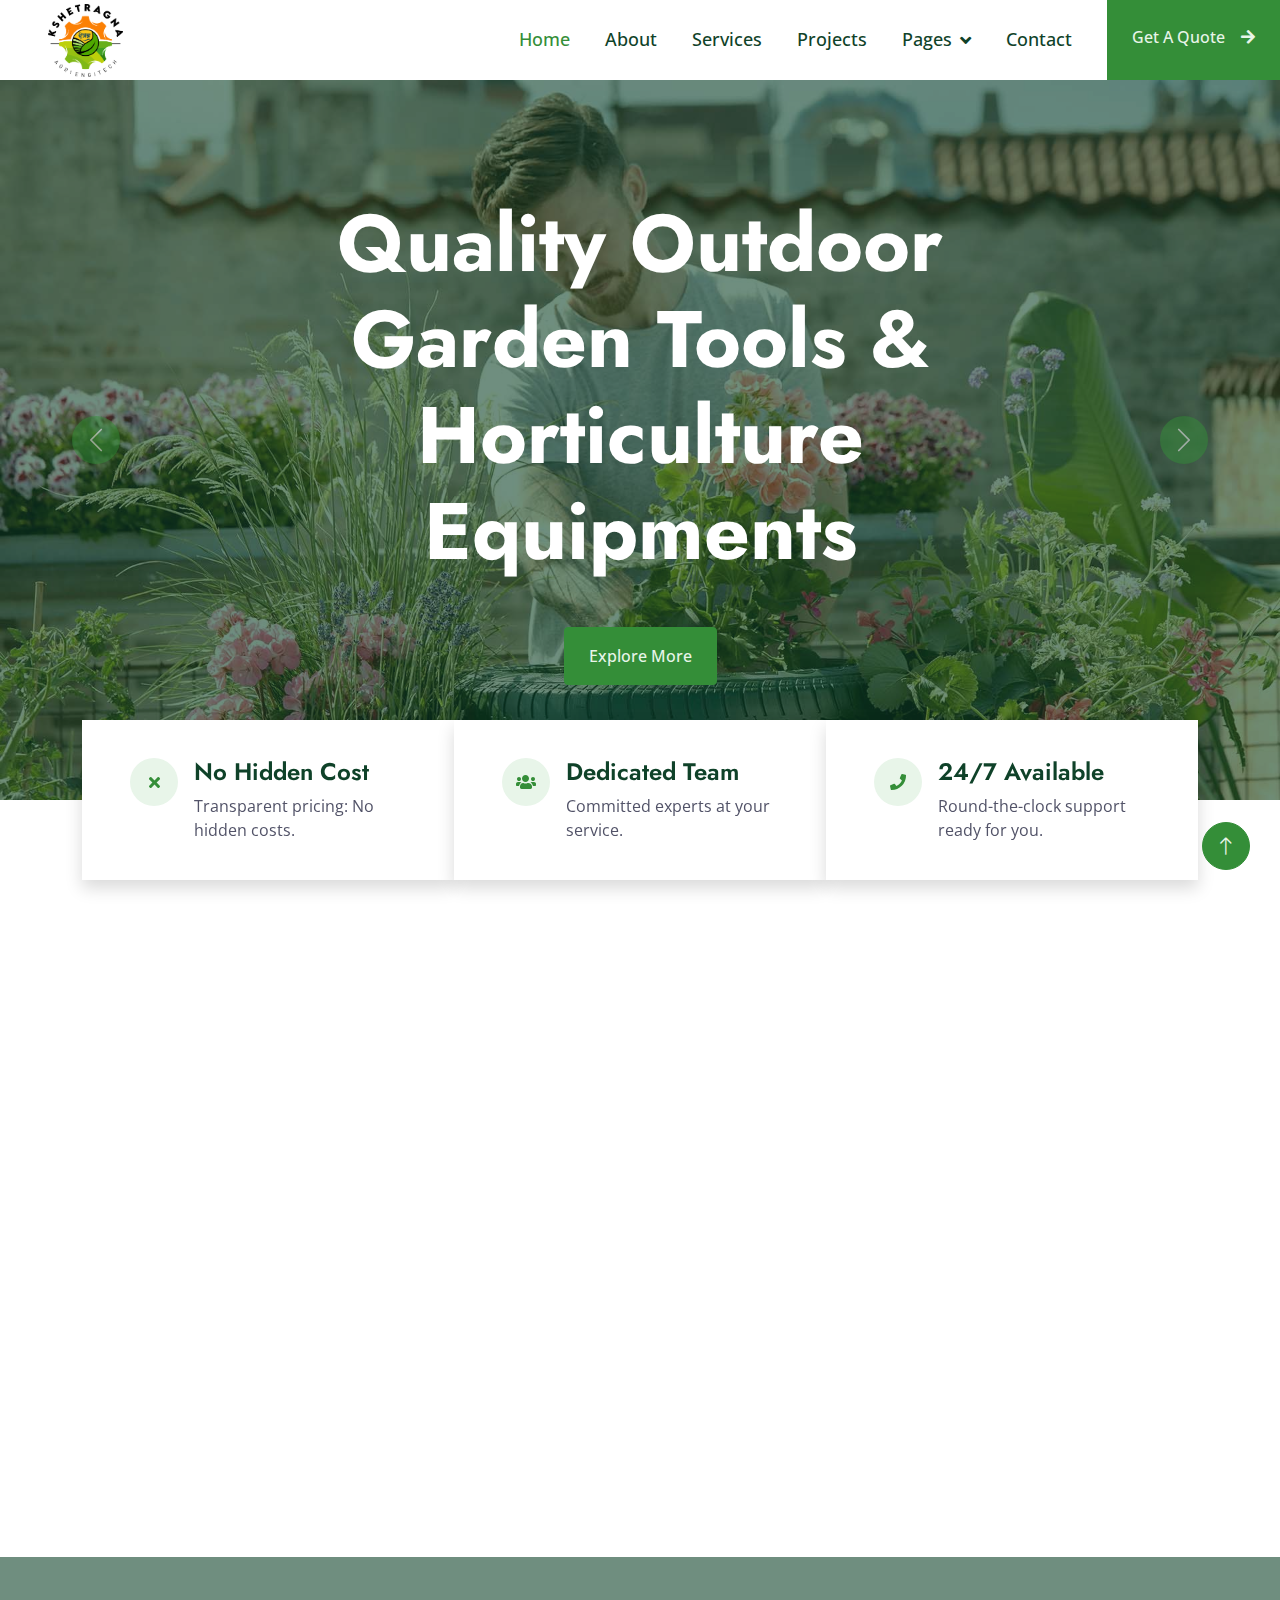
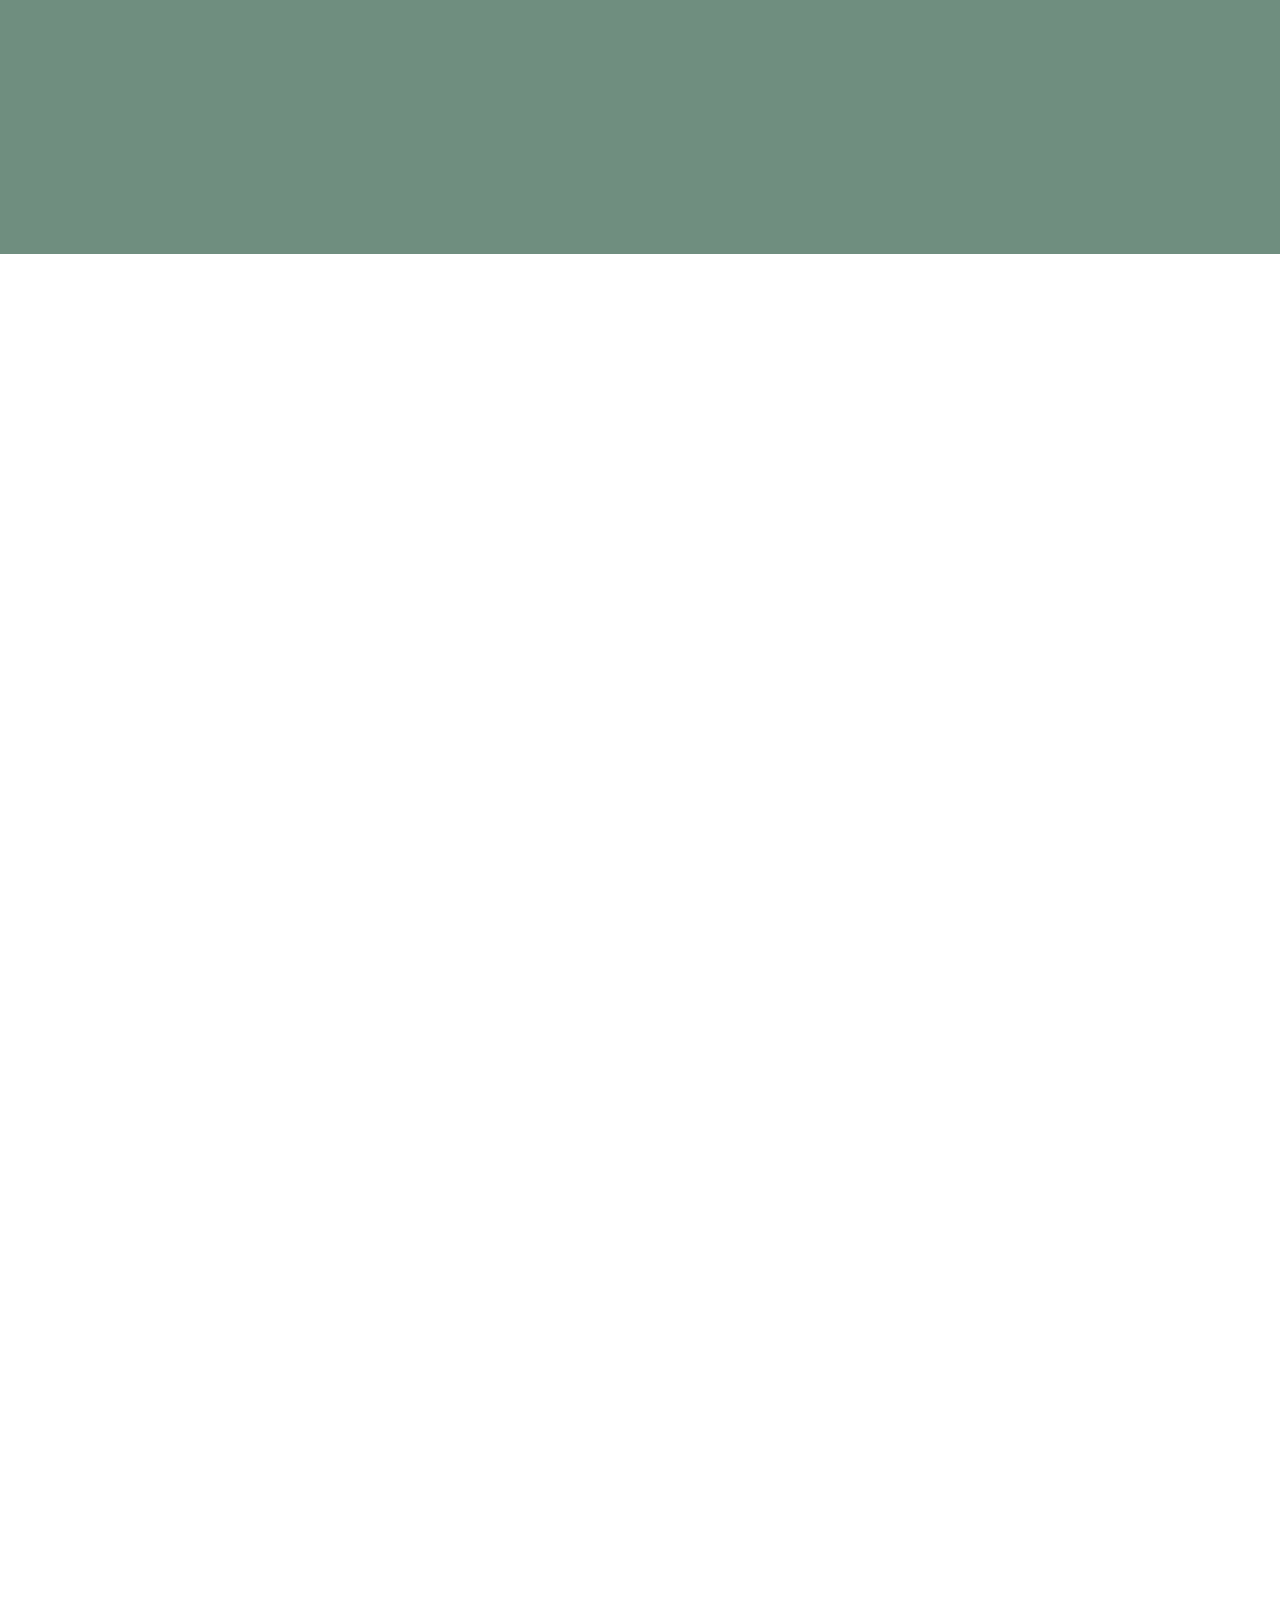
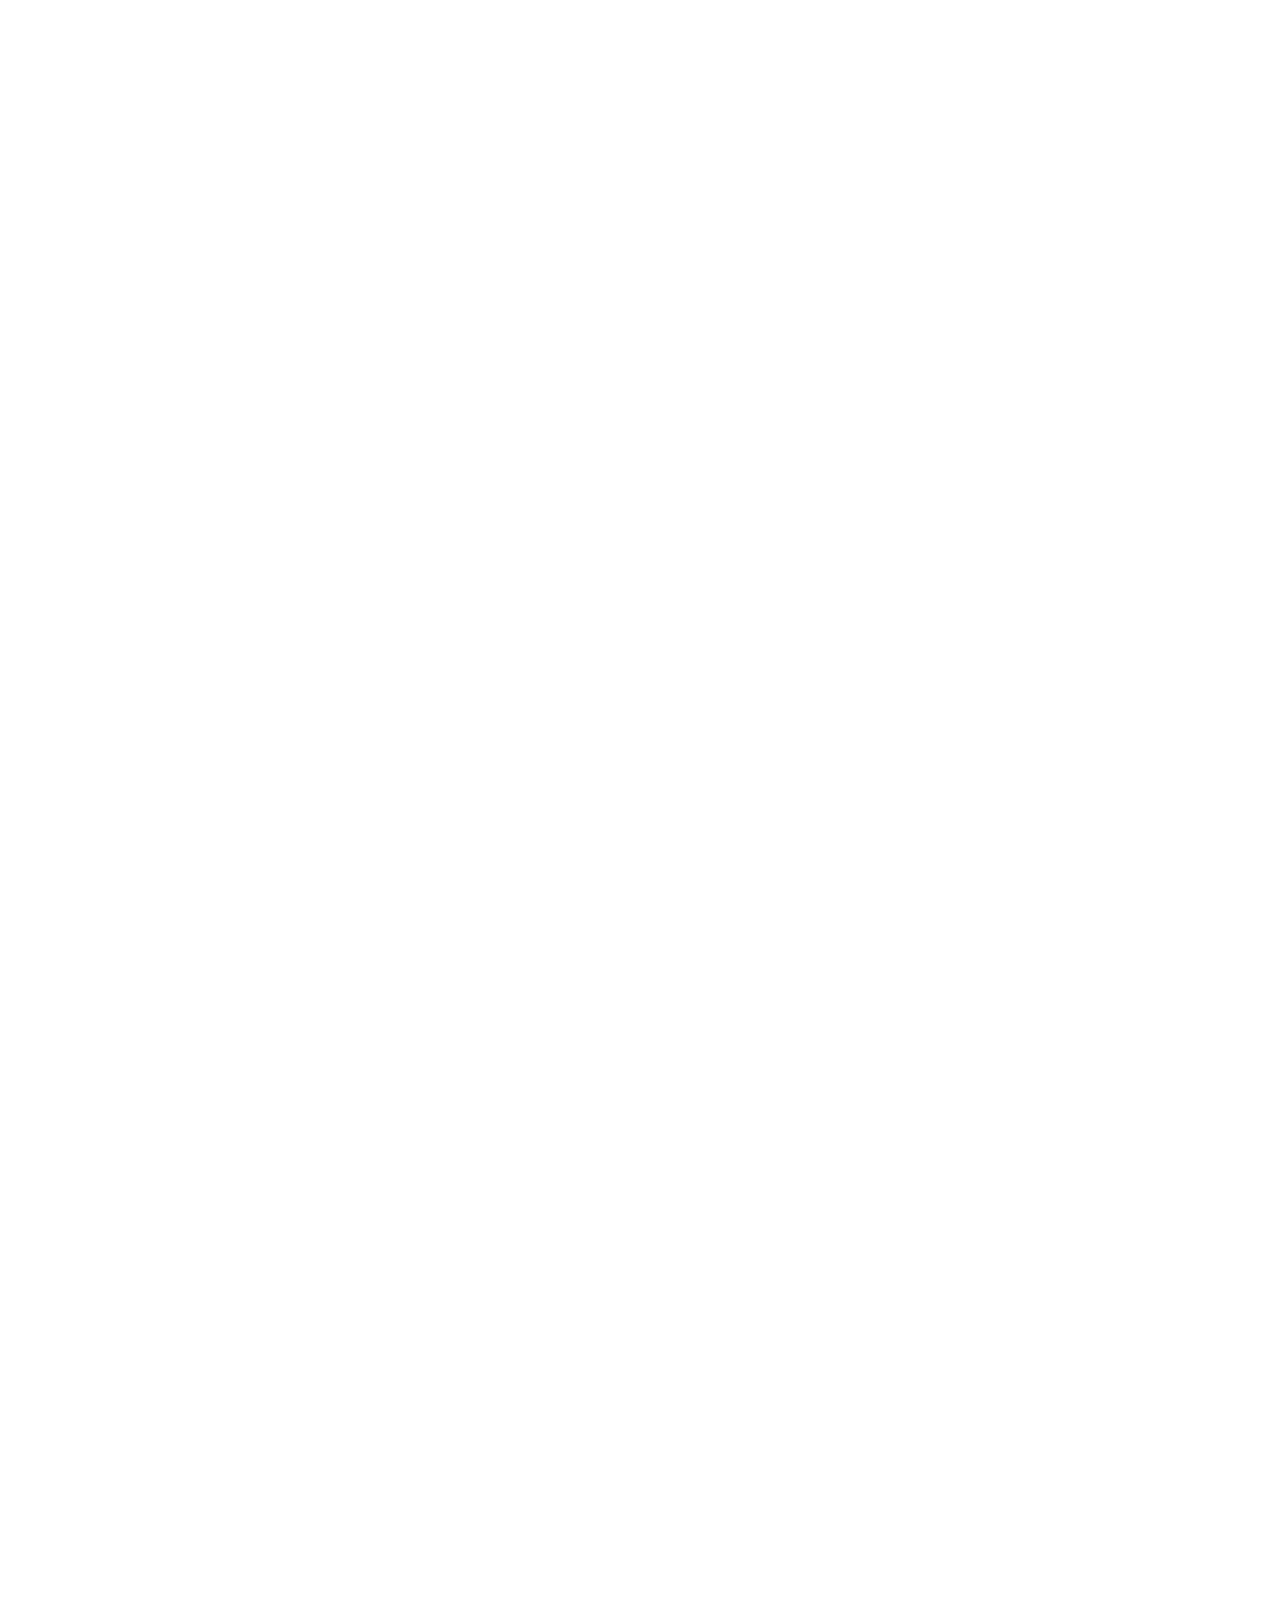
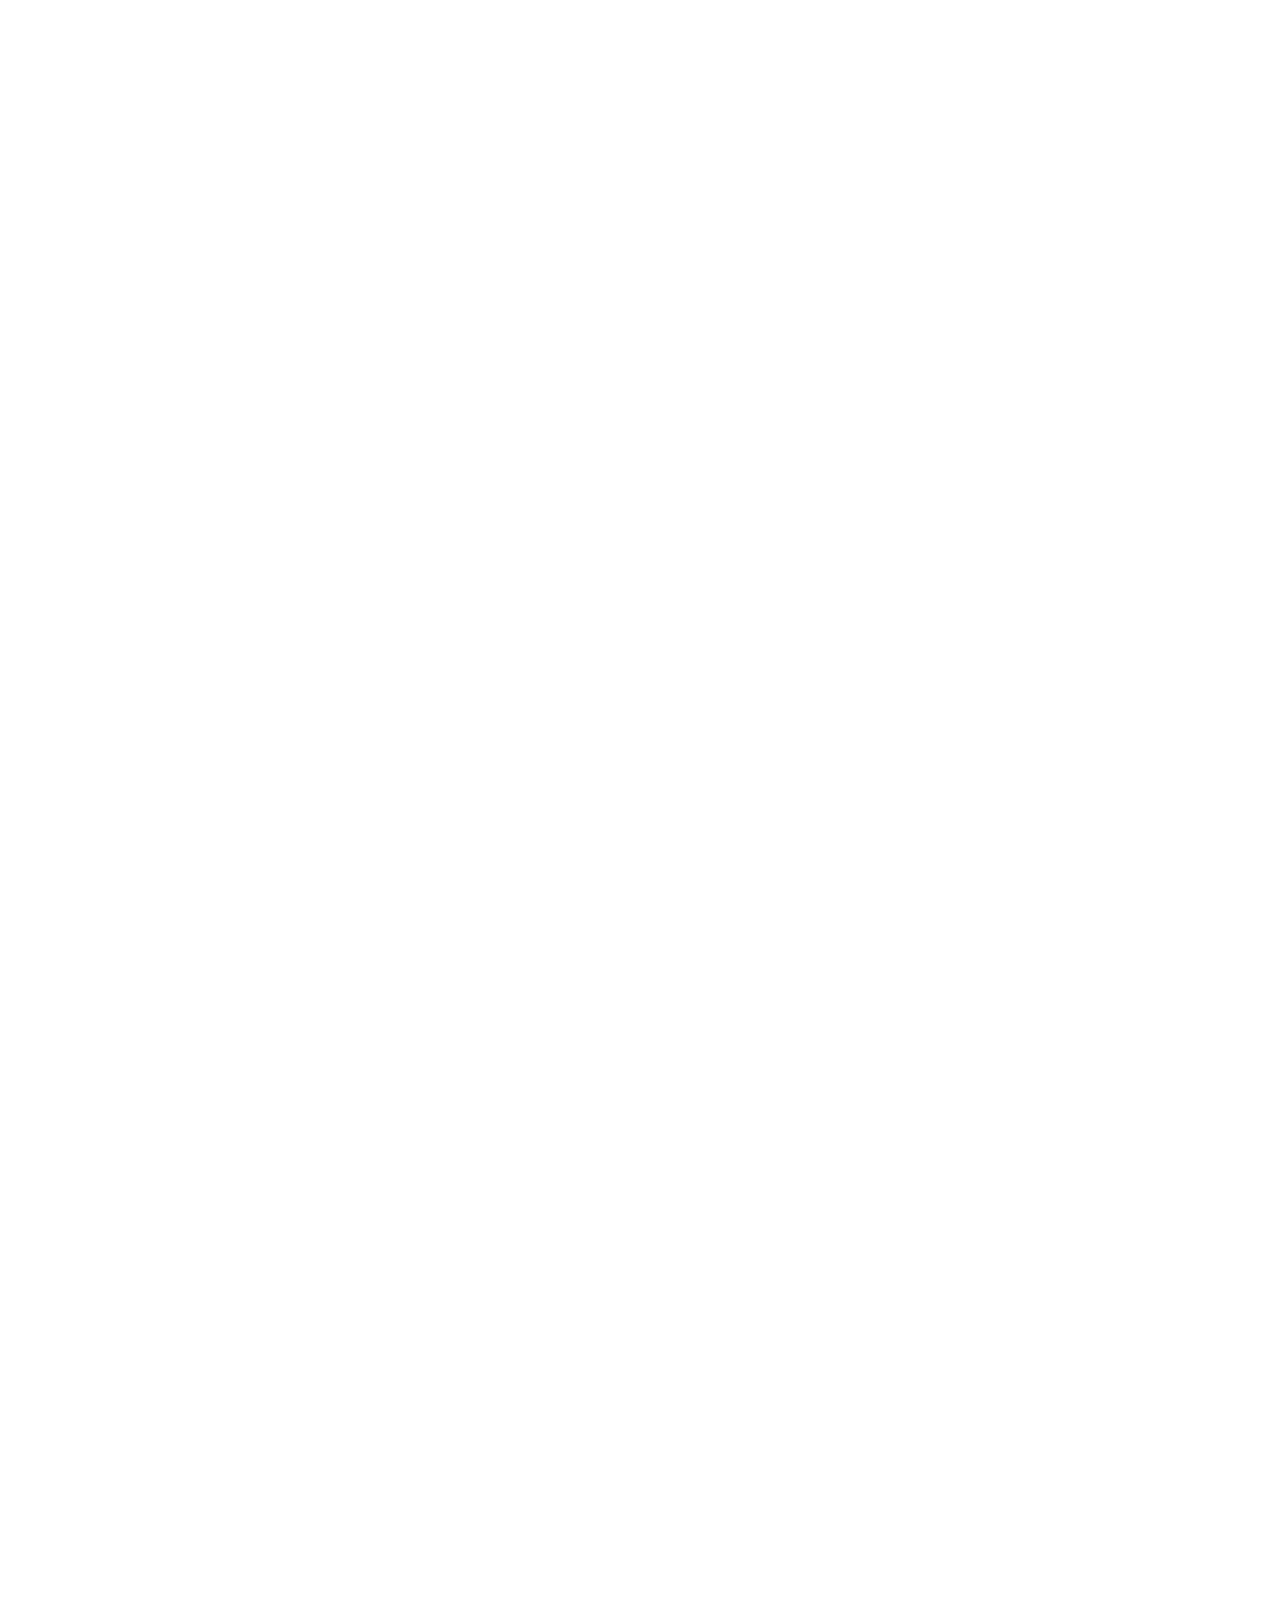
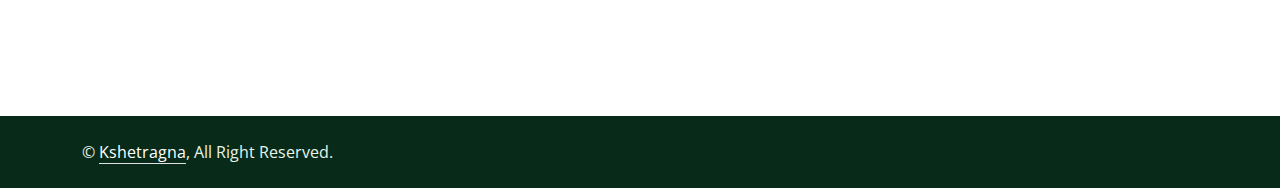
==== index.html @ 2c990009 "kshetragna" ====
<!DOCTYPE html>
<html lang="en">

<head>
    <meta charset="utf-8">
    <title>Kshetragna</title>
    <meta content="width=device-width, initial-scale=1.0" name="viewport">
    <meta content="" name="keywords">
    <meta content="" name="description">

    <!-- Favicon -->
    <link href="img/logo/main-logo.png" rel="icon">

    <!-- Google Web Fonts -->
    <link rel="preconnect" href="https://fonts.googleapis.com">
    <link rel="preconnect" href="https://fonts.gstatic.com" crossorigin>
    <link href="https://fonts.googleapis.com/css2?family=Jost:wght@500;600;700&family=Open+Sans:wght@400;500&display=swap" rel="stylesheet">  

    <!-- Latest compiled and minified CSS -->
    <!-- <link href="https://cdn.jsdelivr.net/npm/bootstrap@5.3.1/dist/css/bootstrap.min.css" rel="stylesheet"> -->


    <!-- Icon Font Stylesheet -->
    <link href="https://cdnjs.cloudflare.com/ajax/libs/font-awesome/5.10.0/css/all.min.css" rel="stylesheet">
    <link href="https://cdn.jsdelivr.net/npm/bootstrap-icons@1.4.1/font/bootstrap-icons.css" rel="stylesheet">

    <!-- Libraries Stylesheet -->
    <link href="lib/animate/animate.min.css" rel="stylesheet">
    <link href="lib/owlcarousel/assets/owl.carousel.min.css" rel="stylesheet">
    <link href="lib/lightbox/css/lightbox.min.css" rel="stylesheet">

    <!-- Customized Bootstrap Stylesheet -->
    <link href="css/bootstrap.min.css" rel="stylesheet">

    <!-- Template Stylesheet -->
    <link href="css/style.css" rel="stylesheet">
</head>

<body>
    <!-- Spinner Start -->
    <div id="spinner" class="show bg-white position-fixed translate-middle w-100 vh-100 top-50 start-50 d-flex align-items-center justify-content-center">
        <div class="spinner-border text-primary" role="status" style="width: 3rem; height: 3rem;"></div>
    </div>
    <!-- Spinner End -->

    <!-- Navbar Start -->
    <nav class="navbar navbar-expand-lg bg-white navbar-light sticky-top p-0">
        <a href="index.html" class="navbar-brand d-flex align-items-center px-4 px-lg-5">
            <!--  <img id="logo" class="m-0" src="img/logo/main-logo.png" alt="Logo"> -->
            <img id="logo" class="m-0" src="img/logo/main-logo.png" alt="Logo">
        </a>
       
        <button type="button" class="navbar-toggler me-4" data-bs-toggle="collapse" data-bs-target="#navbarCollapse">
            <span class="navbar-toggler-icon"></span>
        </button>
             
        <div class="collapse navbar-collapse" id="navbarCollapse">
            <div class="navbar-nav ms-auto p-4 p-lg-0">
                <a href="index.html" class="nav-item nav-link active">Home</a>
                <a href="about.html" class="nav-item nav-link">About</a>
                <a href="service.html" class="nav-item nav-link">Services</a>
                <a href="project.html" class="nav-item nav-link">Projects</a>
                <div class="nav-item dropdown">
                    <a href="#" class="nav-link dropdown-toggle" data-bs-toggle="dropdown">Pages</a>
                    <div class="dropdown-menu bg-light m-0">
                        <a href="feature.html" class="dropdown-item">Features</a>
                        <a href="quote.html" class="dropdown-item">Free Quote</a>
                        <a href="team.html" class="dropdown-item">Our Team</a>
                        <a href="testimonial.html" class="dropdown-item">Testimonial</a>
                        <a href="404.html" class="dropdown-item">404 Page</a>
                    </div>
                </div>
                <a href="contact.html" class="nav-item nav-link">Contact</a>
            </div>
            <a href="" class="btn btn-primary py-4 px-lg-4 rounded-0 d-none d-lg-block">Get A Quote<i class="fa fa-arrow-right ms-3"></i></a>
        </div>
    </nav>
    <!-- Navbar End -->
 <!-- <div class="nav-item dropdown">
                    <a href="#" class="nav-link dropdown-toggle" data-bs-toggle="dropdown">Tools & Equipment</a>
                    <div class="dropdown-menu bg-light m-0">
                        <a href="feature.html" class="dropdown-item">LAWN MOVER</a>
                        <a href="quote.html" class="dropdown-item">PETROL RIDE</a>
                        <a href="team.html" class="dropdown-item">LOPPER</a>
                        <a href="testimonial.html" class="dropdown-item">SNAKE CATCHER</a>
                        <a href="404.html" class="dropdown-item">TELESCOPIC TREE PRUNER</a>
                        <a href="feature.html" class="dropdown-item">BRUSH CUTTER</a>
                        <a href="quote.html" class="dropdown-item">SECATEURS</a>
                        <a href="team.html" class="dropdown-item">LEAF BLOWER & VACUUM</a>
                        <a href="testimonial.html" class="dropdown-item">HEDGE SHEARS</a>
                        <a href="404.html" class="dropdown-item">CHAIN SAW</a>
                        <a href="feature.html" class="dropdown-item">HEDGE TRIMMER</a>
                        <a href="quote.html" class="dropdown-item">PETROL AUGER</a>
                        <a href="team.html" class="dropdown-item">PETROL HEDGE TRIMMER</a>
                        <a href="testimonial.html" class="dropdown-item">BRASS SPRINKLERS</a>
                        <a href="404.html" class="dropdown-item">TROLLY</a>
                    </div>
                </div> -->

    <!-- Carousel Start -->
    <div class="container-fluid p-0 wow fadeIn" data-wow-delay="0.1s">
        <div id="header-carousel" class="carousel slide" data-bs-ride="carousel">
            <div class="carousel-inner">
                <div class="carousel-item active">
                    <img class="w-100" src="img/carousel-1.jpg" alt="Image">
                    <div class="carousel-caption">
                        <div class="container">
                            <div class="row justify-content-center">
                                <div class="col-lg-8">
                                    <h1 class="display-1 text-white mb-5 animated slideInDown">Quality Outdoor Garden Tools & Horticulture Equipments</h1>
                                    <a href="" class="btn btn-primary py-sm-3 px-sm-4">Explore More</a>
                                </div>
                            </div>
                        </div>
                    </div>
                </div>
                <div class="carousel-item">
                    <img class="w-100" src="img/carousel-2.jpg" alt="Image">
                    <div class="carousel-caption">
                        <div class="container">
                            <div class="row justify-content-center">
                                <div class="col-lg-7">
                                    <h1 class="display-1 text-white mb-5 animated slideInDown">Create Your Own Small Garden At Home</h1>
                                    <a href="" class="btn btn-primary py-sm-3 px-sm-4">Explore More</a>
                                </div>
                            </div>
                        </div>
                    </div>
                </div>
            </div>
            <button class="carousel-control-prev" type="button" data-bs-target="#header-carousel"
                data-bs-slide="prev">
                <span class="carousel-control-prev-icon" aria-hidden="true"></span>
                <span class="visually-hidden">Previous</span>
            </button>
            <button class="carousel-control-next" type="button" data-bs-target="#header-carousel"
                data-bs-slide="next">
                <span class="carousel-control-next-icon" aria-hidden="true"></span>
                <span class="visually-hidden">Next</span>
            </button>
        </div>
    </div>
    <!-- Carousel End -->


    <!-- Top Feature Start -->
    <div class="container-fluid top-feature py-5 pt-lg-0">
        <div class="container py-5 pt-lg-0">
            <div class="row gx-0">
                <div class="col-lg-4 wow fadeIn" data-wow-delay="0.1s">
                    <div class="bg-white shadow d-flex align-items-center h-100 px-5" style="min-height: 160px;">
                        <div class="d-flex">
                            <div class="flex-shrink-0 btn-lg-square rounded-circle bg-light">
                                <i class="fa fa-times text-primary"></i>
                            </div>
                            <div class="ps-3">
                                <h4>No Hidden Cost</h4>
                                <span>Transparent pricing: No hidden costs.</span>
                            </div>
                        </div>
                    </div>
                </div>
                <div class="col-lg-4 wow fadeIn" data-wow-delay="0.3s">
                    <div class="bg-white shadow d-flex align-items-center h-100 px-5" style="min-height: 160px;">
                        <div class="d-flex">
                            <div class="flex-shrink-0 btn-lg-square rounded-circle bg-light">
                                <i class="fa fa-users text-primary"></i>
                            </div>
                            <div class="ps-3">
                                <h4>Dedicated Team</h4>
                                <span>Committed experts at your service.</span>
                            </div>
                        </div>
                    </div>
                </div>
                <div class="col-lg-4 wow fadeIn" data-wow-delay="0.5s">
                    <div class="bg-white shadow d-flex align-items-center h-100 px-5" style="min-height: 160px;">
                        <div class="d-flex">
                            <div class="flex-shrink-0 btn-lg-square rounded-circle bg-light">
                                <i class="fa fa-phone text-primary"></i>
                            </div>
                            <div class="ps-3">
                                <h4>24/7 Available</h4>
                                <span>Round-the-clock support ready for you.</span>
                            </div>
                        </div>
                    </div>
                </div>
            </div>
        </div>
    </div>
    <!-- Top Feature End -->


    <!-- About Start -->
    <div class="container-xxl py-5">
        <div class="container">
            <div class="row g-5 align-items-end">
                <div class="col-lg-3 col-md-5 wow fadeInUp" data-wow-delay="0.1s">
                    <img class="img-fluid rounded" data-wow-delay="0.1s" src="img/product/E1.png">
                </div>
                <div class="col-lg-6 col-md-7 wow fadeInUp" data-wow-delay="0.3s">
                    <h1 class="display-1 text-primary mb-0">05</h1>
                    <p class="text-primary mb-4">Year of Experience</p>
                    <h1 class="display-5 mb-4">We Make Your Home Like A Garden</h1>
                    <p class="mb-4">Choose us for cutting-edge agri-tech solutions that boost yields and promote sustainability, backed by unparalleled support and proven results.</p>
                    <a class="btn btn-primary py-3 px-4" href="">Explore More</a>
                </div>
                <div class="col-lg-3 col-md-12 wow fadeInUp" data-wow-delay="0.5s">
                    <div class="row g-5">
                        <div class="col-12 col-sm-6 col-lg-12">
                            <div class="border-start ps-4">
                                <i class="fa fa-award fa-3x text-primary mb-3"></i>
                                <h4 class="mb-3">Award Winning</h4>
                                <span>Recognized and awarded for our excellence in agricultural technology innovation.</span>
                            </div>
                        </div>
                        <div class="col-12 col-sm-6 col-lg-12">
                            <div class="border-start ps-4">
                                <i class="fa fa-users fa-3x text-primary mb-3"></i>
                                <h4 class="mb-3">Dedicated Team</h4>
                                <span>Our dedicated team is committed to your agricultural success.</span>
                            </div>
                        </div>
                    </div>
                </div>
            </div>
        </div>
    </div>
    <!-- About End -->


    <!-- Facts Start -->
    <div class="container-fluid facts my-5 py-5" data-parallax="scroll" data-image-src="img/carousel-1.jpg">
        <div class="container py-5">
            <div class="row g-5">
                <div class="col-sm-6 col-lg-3 text-center wow fadeIn" data-wow-delay="0.1s">
                    <h1 class="display-4 text-white" data-toggle="counter-up">10</h1>
                    <span class="fs-5 fw-semi-bold text-light">Happy Clients</span>
                </div>
                <div class="col-sm-6 col-lg-3 text-center wow fadeIn" data-wow-delay="0.3s">
                    <h1 class="display-4 text-white" data-toggle="counter-up">10</h1>
                    <span class="fs-5 fw-semi-bold text-light">Garden Complated</span>
                </div>
                <div class="col-sm-6 col-lg-3 text-center wow fadeIn" data-wow-delay="0.5s">
                    <h1 class="display-4 text-white" data-toggle="counter-up">05</h1>
                    <span class="fs-5 fw-semi-bold text-light">Dedicated Staff</span>
                </div>
                <div class="col-sm-6 col-lg-3 text-center wow fadeIn" data-wow-delay="0.7s">
                    <h1 class="display-4 text-white" data-toggle="counter-up">03</h1>
                    <span class="fs-5 fw-semi-bold text-light">Awards Achieved</span>
                </div>
            </div>
        </div>
    </div>
    <!-- Facts End -->


    <!-- Features Start -->
    <div class="container-xxl py-5">
        <div class="container">
            <div class="row g-5 align-items-center">
                <div class="col-lg-6 wow fadeInUp" data-wow-delay="0.1s">
                    <p class="fs-5 fw-bold text-primary">Why Choosing Us!</p>
                    <h1 class="display-5 mb-4">Few Reasons Why People Choosing Us!</h1>
                    <p class="mb-4">Choose us for cutting-edge agri-tech solutions that boost yields and promote sustainability, backed by unparalleled support and proven results.</p>
                    <a class="btn btn-primary py-3 px-4" href="">Explore More</a>
                </div>
                <div class="col-lg-6">
                    <div class="row g-4 align-items-center">
                        <div class="col-md-6">
                            <div class="row g-4">
                                <div class="col-12 wow fadeIn" data-wow-delay="0.3s">
                                    <div class="text-center rounded py-5 px-4" style="box-shadow: 0 0 45px rgba(0,0,0,.08);">
                                        <div class="btn-square bg-light rounded-circle mx-auto mb-4" style="width: 90px; height: 90px;">
                                            <i class="fa fa-check fa-3x text-primary"></i>
                                        </div>
                                        <h4 class="mb-0">100% Satisfaction</h4>
                                    </div>
                                </div>
                                <div class="col-12 wow fadeIn" data-wow-delay="0.5s">
                                    <div class="text-center rounded py-5 px-4" style="box-shadow: 0 0 45px rgba(0,0,0,.08);">
                                        <div class="btn-square bg-light rounded-circle mx-auto mb-4" style="width: 90px; height: 90px;">
                                            <i class="fa fa-users fa-3x text-primary"></i>
                                        </div>
                                        <h4 class="mb-0">Dedicated Team</h4>
                                    </div>
                                </div>
                            </div>
                        </div>
                        <div class="col-md-6 wow fadeIn" data-wow-delay="0.7s">
                            <div class="text-center rounded py-5 px-4" style="box-shadow: 0 0 45px rgba(0,0,0,.08);">
                                <div class="btn-square bg-light rounded-circle mx-auto mb-4" style="width: 90px; height: 90px;">
                                    <i class="fa fa-tools fa-3x text-primary"></i>
                                </div>
                                <h4 class="mb-0">Modern Equipment</h4>
                            </div>
                        </div>
                    </div>
                </div>
            </div>
        </div>
    </div>
    <!-- Features End -->


    <!-- Service Start -->
    <div class="container-xxl py-5">
        <div class="container">
            <div class="text-center mx-auto wow fadeInUp" data-wow-delay="0.1s" style="max-width: 500px;">
                <p class="fs-5 fw-bold text-primary">Our Services</p>
                <h1 class="display-5 mb-5">Services That We Offer For You</h1>
            </div>
            <div class="row g-4">
                <div class="col-lg-4 col-md-6 wow fadeInUp" data-wow-delay="0.1s">
                    <div class="service-item rounded d-flex h-100">
                        <div class="service-img rounded">
                            <!-- <img class="img-fluid" src="img/service-1.jpg" alt=""> -->
                            <img class="img-fluid" src="img/product/s1.jpg" alt="">

                        </div>
                        <div class="service-text rounded p-5">
                            <div class="btn-square rounded-circle mx-auto mb-3">
                                <img class="img-fluid" src="img/icon/icon-3.png" alt="Icon">
                            </div>
                            <h4 class="mb-3">LAWN MOVER</h4>
                            <p class="mb-4">Erat ipsum justo amet duo et elitr dolor, est duo duo eos lorem sed diam stet diam sed stet.</p>
                            <a class="btn btn-sm" href=""><i class="fa fa-plus text-primary me-2"></i>Read More</a>
                        </div>
                    </div>
                </div>
                <div class="col-lg-4 col-md-6 wow fadeInUp" data-wow-delay="0.3s">
                    <div class="service-item rounded d-flex h-100">
                        <div class="service-img rounded">
                            <img class="img-fluid" src="img/product/s2.webp" alt="">
                        </div>
                        <div class="service-text rounded p-5">
                            <div class="btn-square rounded-circle mx-auto mb-3">
                                <img class="img-fluid" src="img/icon/icon-6.png" alt="Icon">
                            </div>
                            <h4 class="mb-3">PETROL RIDE</h4>
                            <p class="mb-4">Erat ipsum justo amet duo et elitr dolor, est duo duo eos lorem sed diam stet diam sed stet.</p>
                            <a class="btn btn-sm" href=""><i class="fa fa-plus text-primary me-2"></i>Read More</a>
                        </div>
                    </div>
                </div>
                <div class="col-lg-4 col-md-6 wow fadeInUp" data-wow-delay="0.5s">
                    <div class="service-item rounded d-flex h-100">
                        <div class="service-img rounded">
                            <img class="img-fluid" src="img/product/s3.jpg" alt="">
                        </div>
                        <div class="service-text rounded p-5">
                            <div class="btn-square rounded-circle mx-auto mb-3">
                                <img class="img-fluid" src="img/icon/icon-5.png" alt="Icon">
                            </div>
                            <h4 class="mb-3">LOPPER</h4>
                            <p class="mb-4">Erat ipsum justo amet duo et elitr dolor, est duo duo eos lorem sed diam stet diam sed stet.</p>
                            <a class="btn btn-sm" href=""><i class="fa fa-plus text-primary me-2"></i>Read More</a>
                        </div>
                    </div>
                </div>
                <div class="col-lg-4 col-md-6 wow fadeInUp" data-wow-delay="0.1s">
                    <div class="service-item rounded d-flex h-100">
                        <div class="service-img rounded">
                            <img class="img-fluid" src="img/product/s4.webp" alt="">
                        </div>
                        <div class="service-text rounded p-5">
                            <div class="btn-square rounded-circle mx-auto mb-3">
                                <img class="img-fluid" src="img/icon/icon-4.png" alt="Icon">
                            </div>
                            <h4 class="mb-3">BRASS SPRINKLERS</h4>
                            <p class="mb-4">Erat ipsum justo amet duo et elitr dolor, est duo duo eos lorem sed diam stet diam sed stet.</p>
                            <a class="btn btn-sm" href=""><i class="fa fa-plus text-primary me-2"></i>Read More</a>
                        </div>
                    </div>
                </div>
                <div class="col-lg-4 col-md-6 wow fadeInUp" data-wow-delay="0.3s">
                    <div class="service-item rounded d-flex h-100">
                        <div class="service-img rounded">
                            <img class="img-fluid" src="img/product/s5.webp" alt="">
                        </div>
                        <div class="service-text rounded p-5">
                            <div class="btn-square rounded-circle mx-auto mb-3">
                                <img class="img-fluid" src="img/icon/icon-8.png" alt="Icon">
                            </div>
                            <h4 class="mb-3">TELESCOPIC TREE PRUNER</h4>
                            <p class="mb-4">Erat ipsum justo amet duo et elitr dolor, est duo duo eos lorem sed diam stet diam sed stet.</p>
                            <a class="btn btn-sm" href=""><i class="fa fa-plus text-primary me-2"></i>Read More</a>
                        </div>
                    </div>
                </div>
                <div class="col-lg-4 col-md-6 wow fadeInUp" data-wow-delay="0.5s">
                    <div class="service-item rounded d-flex h-100">
                        <div class="service-img rounded">
                            <img class="img-fluid" src="img/product/s6.jpg" alt="">
                        </div>
                        <div class="service-text rounded p-5">
                            <div class="btn-square rounded-circle mx-auto mb-3">
                                <img class="img-fluid" src="img/icon/icon-2.png" alt="Icon">
                            </div>
                            <h4 class="mb-3">BRUSH CUTTER</h4>
                            <p class="mb-4">Erat ipsum justo amet duo et elitr dolor, est duo duo eos lorem sed diam stet diam sed stet.</p>
                            <a class="btn btn-sm" href=""><i class="fa fa-plus text-primary me-2"></i>Read More</a>
                        </div>
                    </div>
                </div>
            </div>
            <div class="col-lg-5 wow fadeInUp py-3 " data-wow-delay="0.1s">
                <a class="btn btn-primary" href="service.html"><i class="fa fa-plus me-2"></i>More Services</a>
            </div>
        </div>
    </div>
    <!-- Service End -->

    <!-- Projects Start -->
    <div class="container-xxl py-5">
        <div class="container">
            <div class="text-center mx-auto wow fadeInUp" data-wow-delay="0.1s" style="max-width: 500px;">
                <p class="fs-5 fw-bold text-primary">Our Projects</p>
                <h1 class="display-5 mb-5">Some Of Our Wonderful Projects</h1>
            </div>
            <div class="row wow fadeInUp" data-wow-delay="0.3s">
                <div class="col-12 text-center">
                    <ul class="list-inline rounded mb-5" id="portfolio-flters">
                        <li class="mx-2 active" data-filter="*">All</li>
                        <li class="mx-2" data-filter=".first">Complete Projects</li>
                        <li class="mx-2" data-filter=".second">Ongoing Projects</li>
                    </ul>
                </div>
            </div>
            <div class="row g-4 portfolio-container">
                <div class="col-lg-4 col-md-6 portfolio-item first wow fadeInUp" data-wow-delay="0.1s">
                    <div class="portfolio-inner rounded">
                        <img class="img-fluid" src="img/service-1.jpg" alt="">
                        <div class="portfolio-text">
                            <h4 class="text-white mb-4">Landscaping</h4>
                            <div class="d-flex">
                                <a class="btn btn-lg-square rounded-circle mx-2" href="img/service-1.jpg" data-lightbox="portfolio"><i class="fa fa-eye"></i></a>
                                <a class="btn btn-lg-square rounded-circle mx-2" href=""><i class="fa fa-link"></i></a>
                            </div>
                        </div>
                    </div>
                </div>
                <div class="col-lg-4 col-md-6 portfolio-item second wow fadeInUp" data-wow-delay="0.3s">
                    <div class="portfolio-inner rounded">
                        <img class="img-fluid" src="img/service-2.jpg" alt="">
                        <div class="portfolio-text">
                            <h4 class="text-white mb-4">Pruning plants</h4>
                            <div class="d-flex">
                                <a class="btn btn-lg-square rounded-circle mx-2" href="img/service-2.jpg" data-lightbox="portfolio"><i class="fa fa-eye"></i></a>
                                <a class="btn btn-lg-square rounded-circle mx-2" href=""><i class="fa fa-link"></i></a>
                            </div>
                        </div>
                    </div>
                </div>
                <div class="col-lg-4 col-md-6 portfolio-item first wow fadeInUp" data-wow-delay="0.5s">
                    <div class="portfolio-inner rounded">
                        <img class="img-fluid" src="img/service-3.jpg" alt="">
                        <div class="portfolio-text">
                            <h4 class="text-white mb-4">Irrigation & Drainage</h4>
                            <div class="d-flex">
                                <a class="btn btn-lg-square rounded-circle mx-2" href="img/service-3.jpg" data-lightbox="portfolio"><i class="fa fa-eye"></i></a>
                                <a class="btn btn-lg-square rounded-circle mx-2" href=""><i class="fa fa-link"></i></a>
                            </div>
                        </div>
                    </div>
                </div>
                <div class="col-lg-4 col-md-6 portfolio-item second wow fadeInUp" data-wow-delay="0.1s">
                    <div class="portfolio-inner rounded">
                        <img class="img-fluid" src="img/service-4.jpg" alt="">
                        <div class="portfolio-text">
                            <h4 class="text-white mb-4">Garden Maintenance</h4>
                            <div class="d-flex">
                                <a class="btn btn-lg-square rounded-circle mx-2" href="img/service-4.jpg" data-lightbox="portfolio"><i class="fa fa-eye"></i></a>
                                <a class="btn btn-lg-square rounded-circle mx-2" href=""><i class="fa fa-link"></i></a>
                            </div>
                        </div>
                    </div>
                </div>
                <div class="col-lg-4 col-md-6 portfolio-item first wow fadeInUp" data-wow-delay="0.3s">
                    <div class="portfolio-inner rounded">
                        <img class="img-fluid" src="img/service-5.jpg" alt="">
                        <div class="portfolio-text">
                            <h4 class="text-white mb-4">Green Technology</h4>
                            <div class="d-flex">
                                <a class="btn btn-lg-square rounded-circle mx-2" href="img/service-5.jpg" data-lightbox="portfolio"><i class="fa fa-eye"></i></a>
                                <a class="btn btn-lg-square rounded-circle mx-2" href=""><i class="fa fa-link"></i></a>
                            </div>
                        </div>
                    </div>
                </div>
                <div class="col-lg-4 col-md-6 portfolio-item second wow fadeInUp" data-wow-delay="0.5s">
                    <div class="portfolio-inner rounded">
                        <img class="img-fluid" src="img/service-6.jpg" alt="">
                        <div class="portfolio-text">
                            <h4 class="text-white mb-4">Urban Gardening</h4>
                            <div class="d-flex">
                                <a class="btn btn-lg-square rounded-circle mx-2" href="img/service-6.jpg" data-lightbox="portfolio"><i class="fa fa-eye"></i></a>
                                <a class="btn btn-lg-square rounded-circle mx-2" href=""><i class="fa fa-link"></i></a>
                            </div>
                        </div>
                    </div>
                </div>
            </div>
        </div>
    </div>
    <!-- Projects End -->


    <!-- Team Start -->
    <div class="container-xxl py-5">
        <div class="container">
            <div class="text-center mx-auto wow fadeInUp" data-wow-delay="0.1s" style="max-width: 500px;">
                <p class="fs-5 fw-bold text-primary">Our Team</p>
                <h1 class="display-5 mb-5">Dedicated & Experienced Team Members</h1>
            </div>
            <div class="row g-4">
                <div class="col-lg-4 col-md-6 wow fadeInUp" data-wow-delay="0.1s">
                    <div class="team-item rounded">
                        <img class="img-fluid" src="img/team-2.jpg" alt="">
                        <div class="team-text">
                            <h4 class="mb-0">Yagnik Sakhreliya</h4>
                            <p class="text-primary">Role</p>
                            <div class="team-social d-flex">
                                <a class="btn btn-square rounded-circle me-2" href=""><i class="fab fa-facebook-f"></i></a>
                                <a class="btn btn-square rounded-circle me-2" href=""><i class="fab fa-twitter"></i></a>
                                <a class="btn btn-square rounded-circle me-2" href=""><i class="fab fa-instagram"></i></a>
                            </div>
                        </div>
                    </div>
                </div>
                <div class="col-lg-4 col-md-6 wow fadeInUp" data-wow-delay="0.3s">
                    <div class="team-item rounded">
                        <img class="img-fluid" src="img/team-2.jpg" alt="">
                        <div class="team-text">
                            <h4 class="mb-0">Lallan Yadav</h4>
                            <p class="text-primary">Role</p>
                            <div class="team-social d-flex">
                                <a class="btn btn-square rounded-circle me-2" href=""><i class="fab fa-facebook-f"></i></a>
                                <a class="btn btn-square rounded-circle me-2" href=""><i class="fab fa-twitter"></i></a>
                                <a class="btn btn-square rounded-circle me-2" href=""><i class="fab fa-instagram"></i></a>
                            </div>
                        </div>
                    </div>
                </div>
                <div class="col-lg-4 col-md-6 wow fadeInUp" data-wow-delay="0.5s">
                    <div class="team-item rounded">
                        <img class="img-fluid" src="img/team-2.jpg" alt="">
                        <div class="team-text">
                            <h4 class="mb-0">Milan Dholariya</h4>
                            <p class="text-primary">Role</p>
                            <div class="team-social d-flex">
                                <a class="btn btn-square rounded-circle me-2" href=""><i class="fab fa-facebook-f"></i></a>
                                <a class="btn btn-square rounded-circle me-2" href=""><i class="fab fa-twitter"></i></a>
                                <a class="btn btn-square rounded-circle me-2" href=""><i class="fab fa-instagram"></i></a>
                            </div>
                        </div>
                    </div>
                </div>
            </div>
        </div>
    </div>
    <!-- Team End -->


    <!-- Testimonial Start -->
    <div class="container-xxl py-5">
        <div class="container">
            <div class="row g-5">
                <div class="col-lg-5 wow fadeInUp" data-wow-delay="0.1s">
                    <p class="fs-5 fw-bold text-primary">Testimonial</p>
                    <h1 class="display-5 mb-5">What Our Clients Say About Us!</h1>
                    <p class="mb-4">Our clients trust our quality services, built on a foundation of excellence and unwavering commitment.</p>
                    <a class="btn btn-primary py-3 px-4" href="">See More</a>
                </div>
                <div class="col-lg-7 wow fadeInUp" data-wow-delay="0.5s">
                    <div class="owl-carousel testimonial-carousel">
                        <div class="testimonial-item">
                            <img class="img-fluid rounded mb-3" src="img/testimonial-1.jpg" alt="">
                            <p class="fs-5">Dolores sed duo clita tempor justo dolor et stet lorem kasd labore dolore lorem ipsum. At lorem lorem magna ut et, nonumy et labore et tempor diam tempor erat.</p>
                            <h4>Client Name</h4>
                            <span>Profession</span>
                        </div>
                        <div class="testimonial-item">
                            <img class="img-fluid rounded mb-3" src="img/testimonial-2.jpg" alt="">
                            <p class="fs-5">Dolores sed duo clita tempor justo dolor et stet lorem kasd labore dolore lorem ipsum. At lorem lorem magna ut et, nonumy et labore et tempor diam tempor erat.</p>
                            <h4>Client Name</h4>
                            <span>Profession</span>
                        </div>
                    </div>
                </div>
            </div>
        </div>
    </div>
    <!-- Testimonial End -->


    <!-- Footer Start -->
    <div class="container-fluid bg-dark text-light footer mt-5 py-5 wow fadeIn" data-wow-delay="0.1s">
        <div class="container py-5">
            <div class="row g-5">
                <div class="col-lg-3 col-md-6">
                    <h4 class="text-white mb-4">Our Office</h4>
                    <p class="mb-2"><i class="fa fa-map-marker-alt me-3"></i>123 Street, New York, USA</p>
                    <p class="mb-2"><i class="fa fa-phone-alt me-3"></i>+012 345 67890</p>
                    <p class="mb-2"><i class="fa fa-envelope me-3"></i>info@example.com</p>
                    <div class="d-flex pt-2">
                        <a class="btn btn-square btn-outline-light rounded-circle me-2" href=""><i class="fab fa-twitter"></i></a>
                        <a class="btn btn-square btn-outline-light rounded-circle me-2" href=""><i class="fab fa-facebook-f"></i></a>
                        <a class="btn btn-square btn-outline-light rounded-circle me-2" href=""><i class="fab fa-youtube"></i></a>
                        <a class="btn btn-square btn-outline-light rounded-circle me-2" href=""><i class="fab fa-linkedin-in"></i></a>
                    </div>
                </div>
                <div class="col-lg-3 col-md-6">
                    <h4 class="text-white mb-4">Services</h4>
                    <a class="btn btn-link" href="">Landscaping</a>
                    <a class="btn btn-link" href="">Pruning plants</a>
                    <a class="btn btn-link" href="">Urban Gardening</a>
                    <a class="btn btn-link" href="">Garden Maintenance</a>
                    <a class="btn btn-link" href="">Green Technology</a>
                </div>
                <div class="col-lg-3 col-md-6">
                    <h4 class="text-white mb-4">Quick Links</h4>
                    <a class="btn btn-link" href="">About Us</a>
                    <a class="btn btn-link" href="">Contact Us</a>
                    <a class="btn btn-link" href="">Our Services</a>
                    <a class="btn btn-link" href="">Terms & Condition</a>
                    <a class="btn btn-link" href="">Support</a>
                </div>
                <div class="col-lg-3 col-md-6">
                    <h4 class="text-white mb-4">Newsletter</h4>
                    <p>Dolor amet sit justo amet elitr clita ipsum elitr est.</p>
                    <div class="position-relative w-100">
                        <input class="form-control bg-light border-light w-100 py-3 ps-4 pe-5" type="text" placeholder="Your email">
                        <button type="button" class="btn btn-primary py-2 position-absolute top-0 end-0 mt-2 me-2">SignUp</button>
                    </div>
                </div>
            </div>
        </div>
    </div>
    <!-- Footer End -->


    <!-- Copyright Start -->
    <div class="container-fluid copyright py-4">
        <div class="container">
            <div class="row">
                <div class="col-md-6 text-center text-md-start mb-3 mb-md-0">
                    &copy; <a class="border-bottom" href="#">Kshetragna</a>, All Right Reserved.
                </div>
                
            </div>
        </div>
    </div>
    <!-- Copyright End -->


    <!-- Back to Top -->
    <a href="#" class="btn btn-lg btn-primary btn-lg-square rounded-circle back-to-top"><i class="bi bi-arrow-up"></i></a>


    <!-- JavaScript Libraries -->
    <script src="https://code.jquery.com/jquery-3.4.1.min.js"></script>
    <script src="https://cdn.jsdelivr.net/npm/bootstrap@5.0.0/dist/js/bootstrap.bundle.min.js"></script>
    <script src="lib/wow/wow.min.js"></script>
    <script src="lib/easing/easing.min.js"></script>
    <script src="lib/waypoints/waypoints.min.js"></script>
    <script src="lib/owlcarousel/owl.carousel.min.js"></script>
    <script src="lib/counterup/counterup.min.js"></script>
    <script src="lib/parallax/parallax.min.js"></script>
    <script src="lib/isotope/isotope.pkgd.min.js"></script>
    <script src="lib/lightbox/js/lightbox.min.js"></script>

    <!-- Template Javascript -->
    <script src="js/main.js"></script>
</body>

</html>
---- css/style.css ----
/********** Template CSS **********/
:root {
    --primary: #348E38;
    --secondary: #525368;
    --light: #E8F5E9;
    --dark: #0F4229;
}

.back-to-top {
    position: fixed;
    display: none;
    right: 30px;
    bottom: 30px;
    z-index: 99;
}

h1,
.h1,
h2,
.h2,
.fw-bold {
    font-weight: 700 !important;
}

h3,
.h3,
h4,
.h4,
.fw-medium {
    font-weight: 600 !important;
}

h5,
.h5,
h6,
.h6,
.fw-semi-bold {
    font-weight: 500 !important;
}


/*** Spinner ***/
#spinner {
    opacity: 0;
    visibility: hidden;
    transition: opacity .5s ease-out, visibility 0s linear .5s;
    z-index: 99999;
}

#spinner.show {
    transition: opacity .5s ease-out, visibility 0s linear 0s;
    visibility: visible;
    opacity: 1;
}


/*** Button ***/
.btn {
    transition: .5s;
    font-weight: 500;
}

.btn-primary,
.btn-outline-primary:hover {
    color: var(--light);
}

.btn-square {
    width: 38px;
    height: 38px;
}

.btn-sm-square {
    width: 32px;
    height: 32px;
}

.btn-lg-square {
    width: 48px;
    height: 48px;
}

.btn-square,
.btn-sm-square,
.btn-lg-square {
    padding: 0;
    display: flex;
    align-items: center;
    justify-content: center;
    font-weight: normal;
}


/*** Navbar ***/
.navbar.sticky-top {
    top: -100px;
    transition: .5s;
}

.navbar .navbar-brand,
.navbar a.btn {
    height: 80px
}

.navbar .navbar-nav .nav-link {
    margin-right: 35px;
    padding: 25px 0;
    color: var(--dark);
    font-size: 18px;
    font-weight: 500;
    outline: none;
}

.navbar .navbar-nav .nav-link:hover,
.navbar .navbar-nav .nav-link.active {
    color: var(--primary);
}

.navbar .dropdown-toggle::after {
    border: none;
    content: "\f107";
    font-family: "Font Awesome 5 Free";
    font-weight: 900;
    vertical-align: middle;
    margin-left: 8px;
}

@media (max-width: 991.98px) {
    .navbar .navbar-nav .nav-link  {
        margin-right: 0;
        padding: 10px 0;
    }

    .navbar .navbar-nav {
        border-top: 1px solid #EEEEEE;
    }
}

@media (min-width: 992px) {
    .navbar .nav-item .dropdown-menu {
        display: block;
        border: none;
        margin-top: 0;
        top: 150%;
        opacity: 0;
        visibility: hidden;
        transition: .5s;
    }

    .navbar .nav-item:hover .dropdown-menu {
        top: 100%;
        visibility: visible;
        transition: .5s;
        opacity: 1;
    }
}


/*** Header ***/
.carousel-caption {
    top: 0;
    left: 0;
    right: 0;
    bottom: 0;
    display: flex;
    align-items: center;
    justify-content: center;
    text-align: center;
    background: rgba(15, 66, 41, .6);
    z-index: 1;
}

.carousel-control-prev,
.carousel-control-next {
    width: 15%;
}

.carousel-control-prev-icon,
.carousel-control-next-icon {
    width: 3rem;
    height: 3rem;
    border-radius: 3rem;
    background-color: var(--primary);
    border: 10px solid var(--primary);
}

@media (max-width: 768px) {
    #header-carousel .carousel-item {
        position: relative;
        min-height: 450px;
    }
    
    #header-carousel .carousel-item img {
        position: absolute;
        width: 100%;
        height: 100%;
        object-fit: cover;
    }
}

.page-header {
    background: linear-gradient(rgba(15, 66, 41, .6), rgba(15, 66, 41, .6)), url(../img/carousel-1.jpg) center center no-repeat;
    background-size: cover;
}

.page-header .breadcrumb-item+.breadcrumb-item::before {
    color: var(--light);
}

.page-header .breadcrumb-item,
.page-header .breadcrumb-item a {
    font-size: 18px;
    color: var(--light);
}


/*** Top Feature ***/
@media (min-width: 991.98px) {
    .top-feature {
        position: relative;
        margin-top: -80px;
        z-index: 1;
    }
}


/*** Facts & Quote ***/
.facts,
.quote {
    background: rgba(15, 66, 41, .6);
}


/*** Service ***/
.service-item {
    position: relative;
    text-align: center;
}

.service-item .service-img {
    position: absolute;
    width: 100%;
    height: 100%;
    top: 0;
    left: 0;
    overflow: hidden;
    z-index: -1;
}

.service-item .service-img img {
    position: absolute;
    width: 100%;
    height: 100%;
    left: 0;
    object-fit: cover;
    transform: scale(1.2);
    transition: .3s;
    z-index: -1;
}

.service-item:hover .service-img img {
    transform: scale(1);
}

.service-item .service-text {
    background: #FFFFFF;
    box-shadow: 0 0 45px rgba(0, 0, 0, .08);
    transition: .3s;
}

.service-item:hover .service-text {
    background: rgba(15, 66, 41, .6);
}

.service-item .service-text h4,
.service-item .service-text p {
    transition: .3;
}

.service-item:hover .service-text h4 {
    color: #FFFFFF;
}

.service-item:hover .service-text p {
    color: var(--light);
}

.service-item .service-text .btn-square {
    width: 100px;
    height: 100px;
    background: transparent;
    transition: .5s;
}

.service-item:hover .service-text .btn-square {
    background: var(--light);
}

.service-item .service-text .btn {
    width: 31px;
    height: 31px;
    display: inline-flex;
    align-items: center;
    color: var(--dark);
    background: var(--light);
    white-space: nowrap;
    overflow: hidden;
    transition: .3s;
}

.service-item:hover .service-text .btn {
    width: 112px;
}


/*** Project Portfolio ***/
#portfolio-flters {
    display: inline-block;
    background: var(--light);
    padding: 10px 15px;
}

#portfolio-flters li {
    display: inline-block;
    font-weight: 500;
    color: var(--primary);
    cursor: pointer;
    transition: .5s;
    border-bottom: 2px solid transparent;
}

#portfolio-flters li:hover,
#portfolio-flters li.active {
    color: var(--dark);
    border-color: var(--dark);
}

.portfolio-inner {
    position: relative;
    overflow: hidden;
}

.portfolio-inner::before,
.portfolio-inner::after {
    position: absolute;
    content: "";
    width: 0;
    height: 100%;
    top: 0;
    left: 0;
    background: rgba(15, 66, 41, .6);
    transition: .5s;
}

.portfolio-inner::after {
    left: auto;
    right: 0;
}

.portfolio-inner:hover::before,
.portfolio-inner:hover::after {
    width: 50%;
}

.portfolio-inner .portfolio-text {
    position: absolute;
    width: 100%;
    height: 100%;
    top: 0;
    left: 0;
    display: flex;
    flex-direction: column;
    align-items: center;
    justify-content: center;
    transition: .5s;
    z-index: 3;
    opacity: 0;
}

.portfolio-inner:hover .portfolio-text {
    transition-delay: .3s;
    opacity: 1;
}

.portfolio-inner .portfolio-text .btn {
    background: var(--light);
    color: var(--primary);
}

.portfolio-inner .portfolio-text .btn:hover {
    background: var(--primary);
    color: var(--light);
}


/*** Team ***/
.team-item {
    position: relative;
    overflow: hidden;
}

.team-item .team-text {
    position: absolute;
    width: calc(100% - 45px);
    left: -100%;
    bottom: 45px;
    padding: 1.5rem;
    background: #FFFFFF;
    border-radius: 0 4px 4px 0;
    opacity: 0;
    transition: .5s;
}

.team-item:hover .team-text {
    left: 0;
    opacity: 1;
}

.team-item .team-social .btn {
    background: var(--light);
    color: var(--primary);
}

.team-item .team-social .btn:hover {
    background: var(--primary);
    color: var(--light);
}

.team-item .team-img .team-social {
    position: absolute;
    width: 100%;
    height: 100%;
    top: 0;
    left: 0;
    display: flex;
    align-items: center;
    justify-content: center;
    transition: .5s;
    z-index: 3;
    opacity: 0;
}

.team-item:hover .team-img .team-social {
    transition-delay: .3s;
    opacity: 1;
}


/*** Testimonial ***/

.testimonial-carousel .owl-item img {
    width: 100px;
    height: 100px;
}

.testimonial-carousel .owl-nav {
    margin-top: 30px;
    display: flex;
}

.testimonial-carousel .owl-nav .owl-prev,
.testimonial-carousel .owl-nav .owl-next {
    margin-right: 15px;
    width: 45px;
    height: 45px;
    display: flex;
    align-items: center;
    justify-content: center;
    color: var(--primary);
    background: var(--light);
    border-radius: 4px;
    font-size: 22px;
    transition: .5s;
}

.testimonial-carousel .owl-nav .owl-prev:hover,
.testimonial-carousel .owl-nav .owl-next:hover {
    background: var(--primary);
    color: var(--light);
}


/*** Footer ***/
.footer .btn.btn-link {
    display: block;
    margin-bottom: 5px;
    padding: 0;
    text-align: left;
    color: var(--light);
    font-weight: normal;
    text-transform: capitalize;
    transition: .3s;
}

.footer .btn.btn-link::before {
    position: relative;
    content: "\f105";
    font-family: "Font Awesome 5 Free";
    font-weight: 900;
    margin-right: 10px;
}

.footer .btn.btn-link:hover {
    color: var(--primary);
    letter-spacing: 1px;
    box-shadow: none;
}

.copyright {
    color: var(--light);
    background: #072A19;
}

.copyright a {
    color: #FFFFFF;
}

.copyright a:hover {
    color: var(--primary);
}

/* logo */

/* Style for the navbar */
.navbar-brand {
    text-decoration: none;
    color: #333; /* Change this to your desired text color */
    font-weight: bold;
    font-size: 24px; /* Adjust the font size as needed */
    display: flex;
    align-items: center;
  }
  
  /* Style for the logo */
  #logo {
    max-width: 75px; /* Adjust the logo's maximum width as needed */
    margin-left: 10px; /* Adjust the spacing between the text and logo */
  }
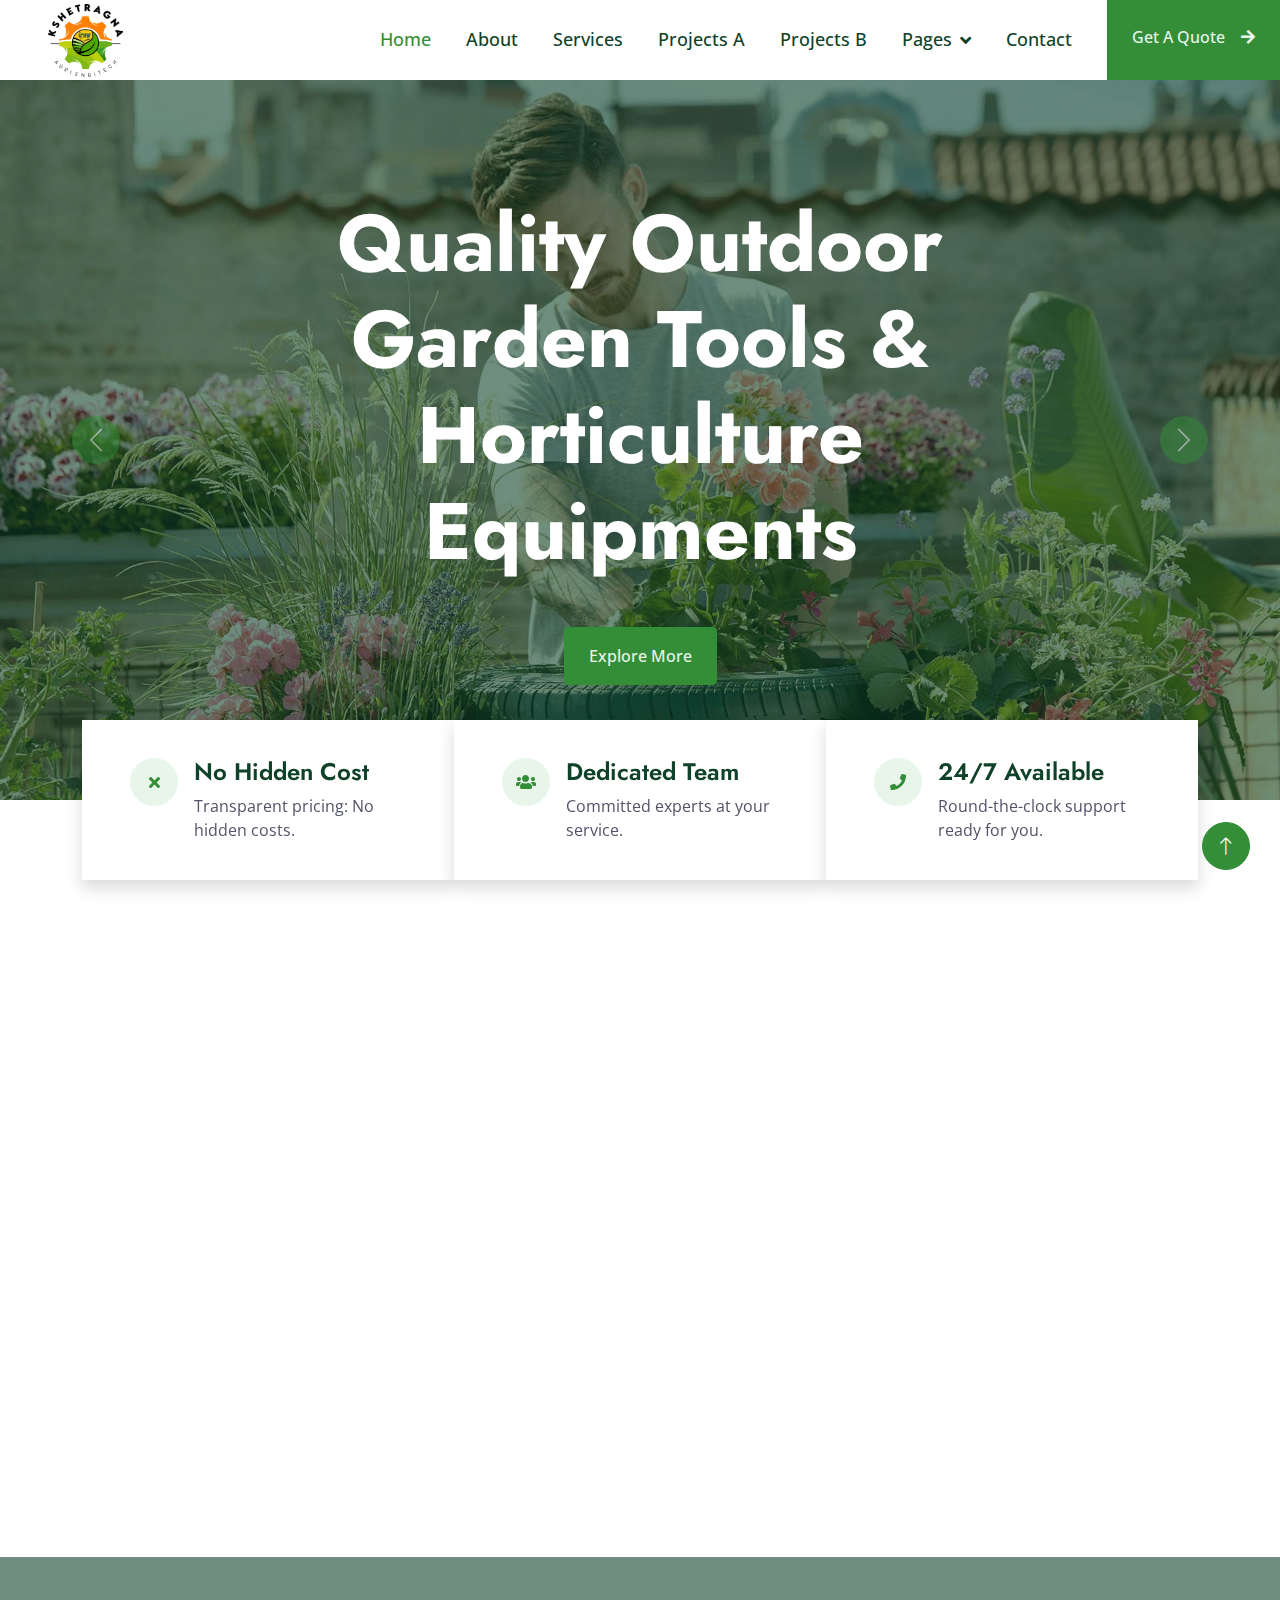
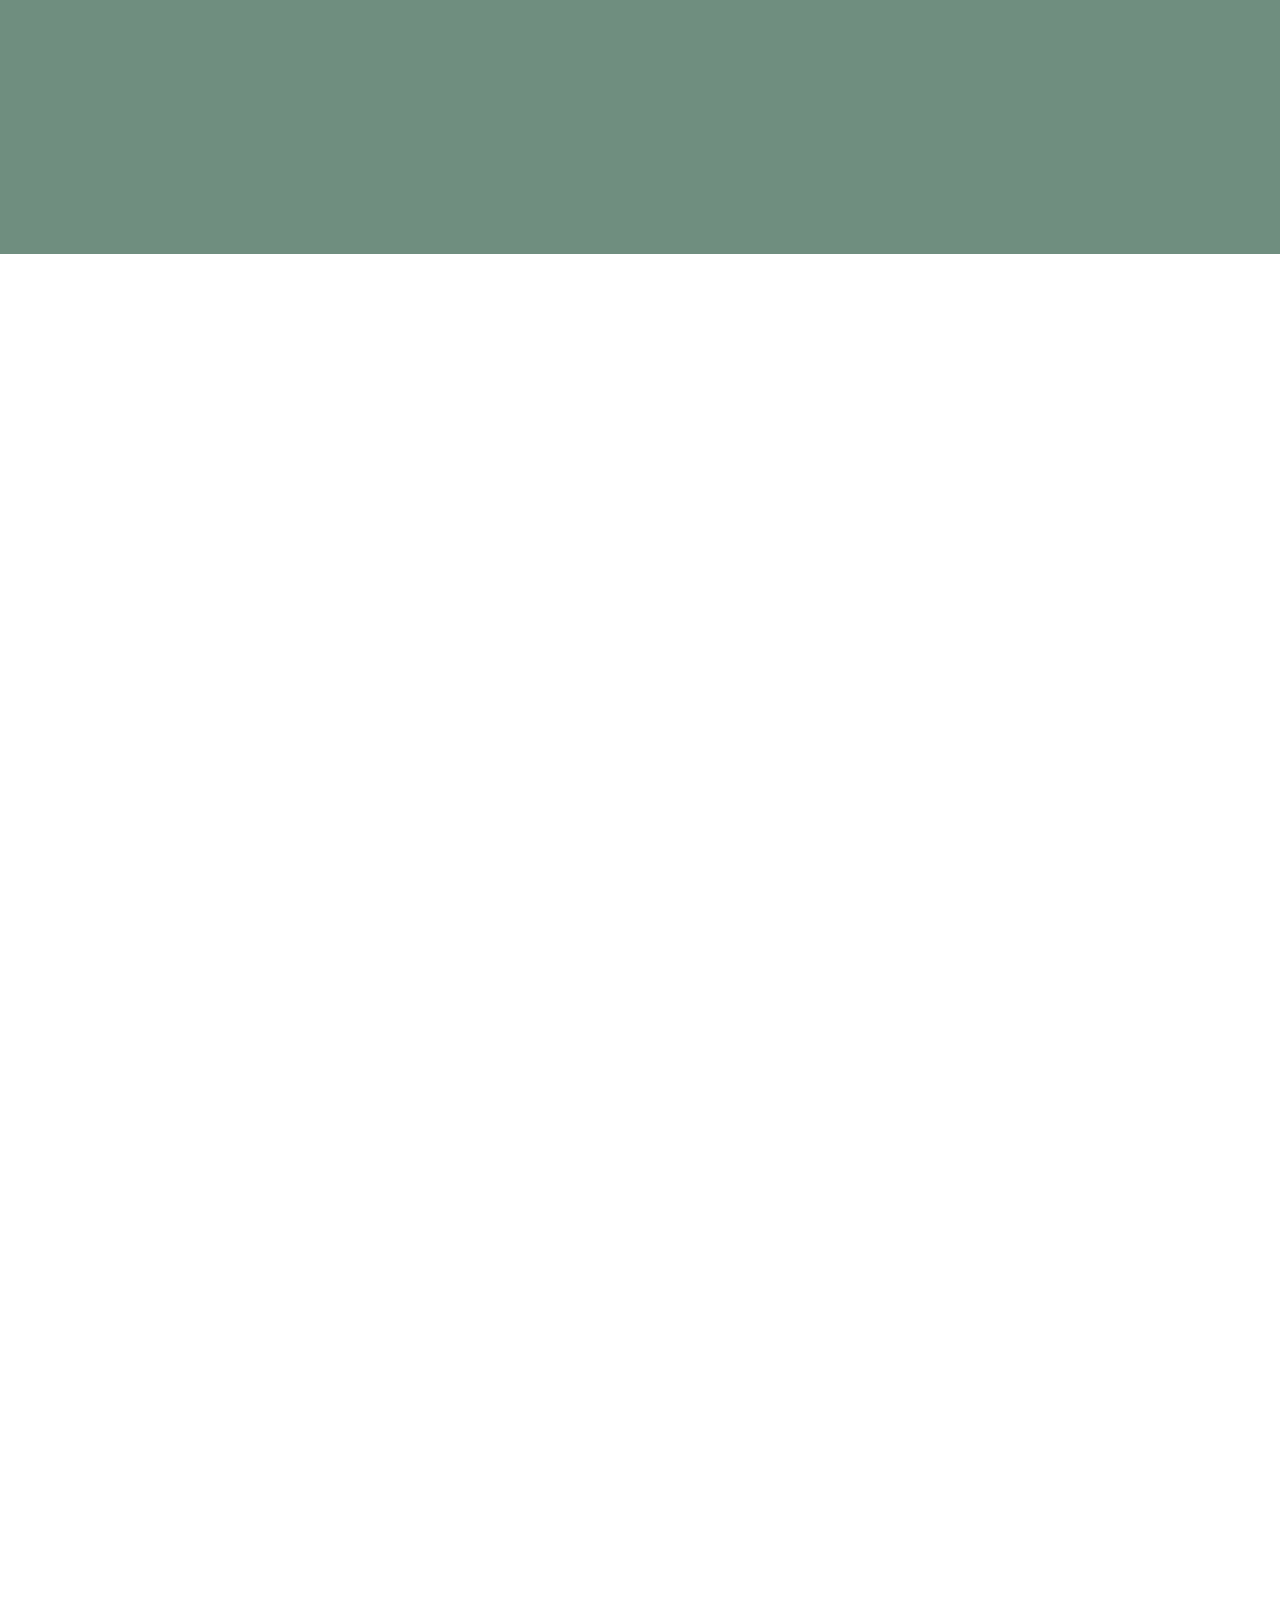
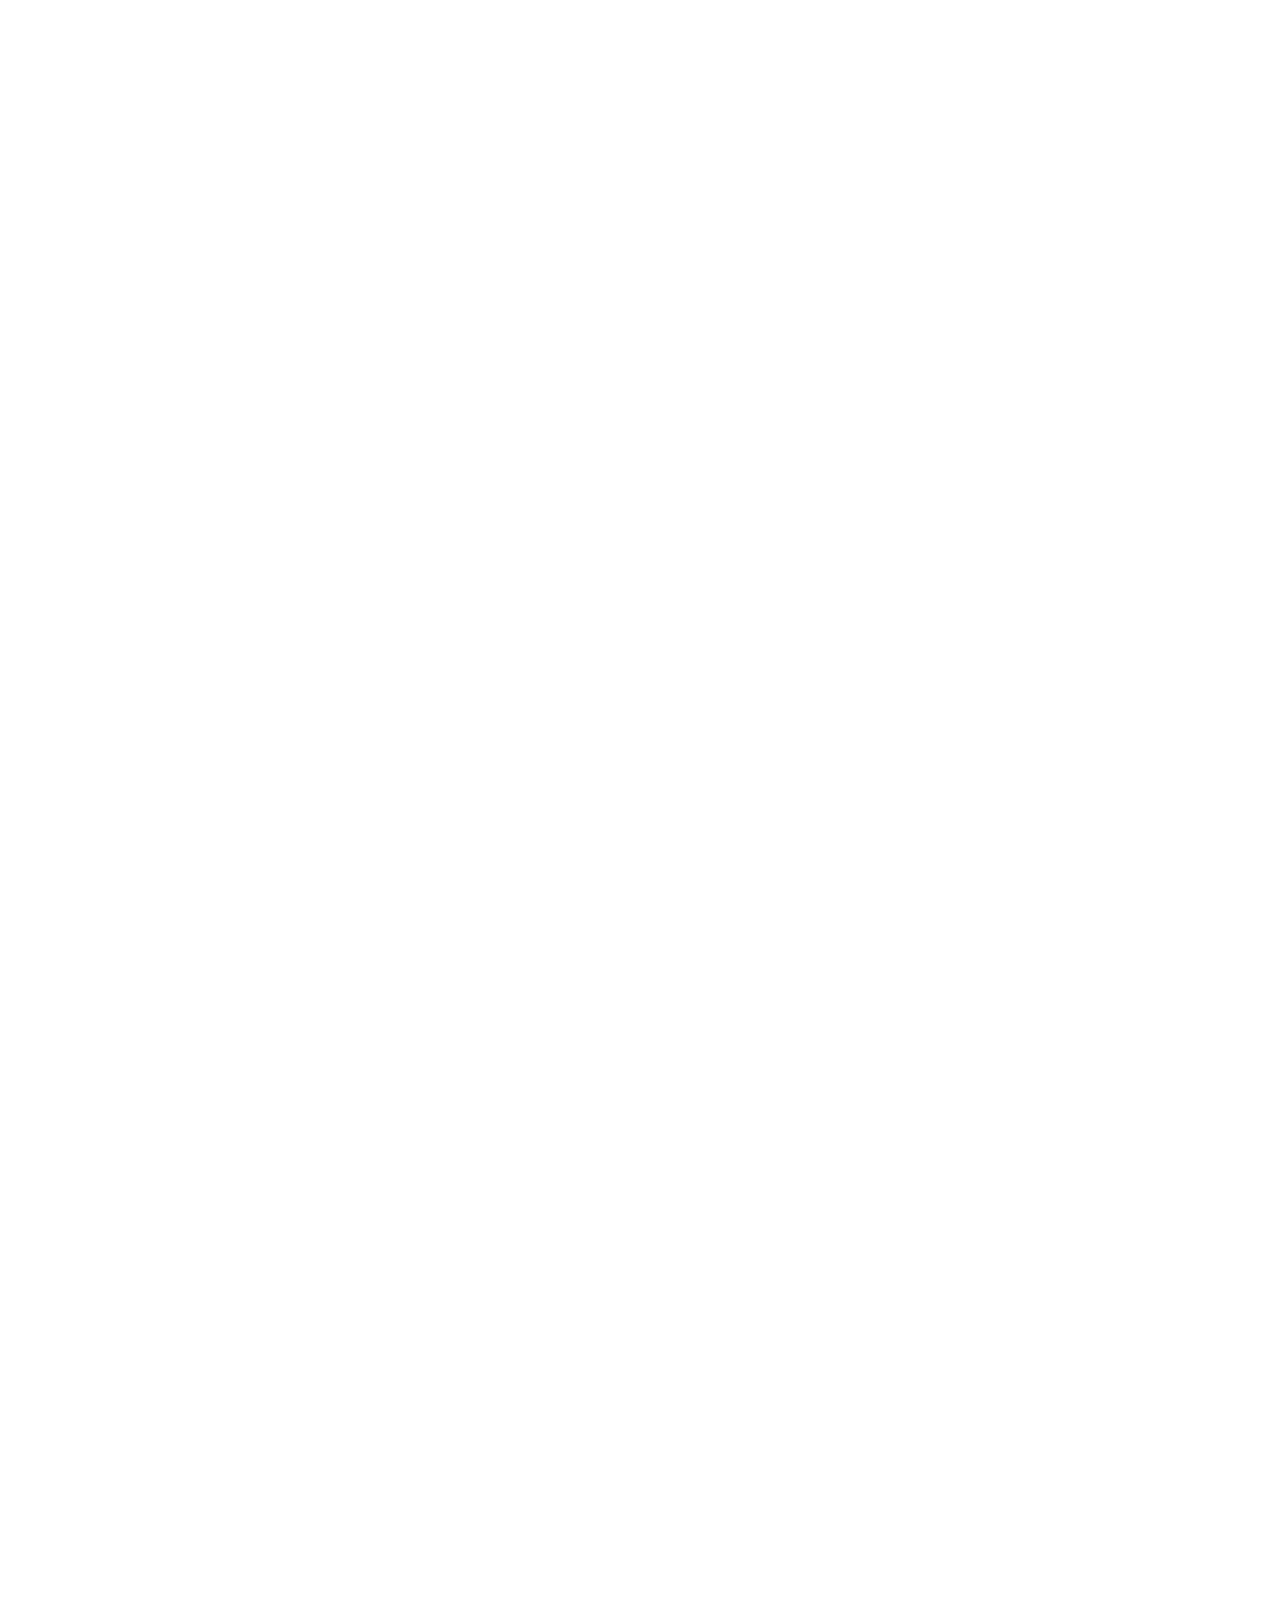
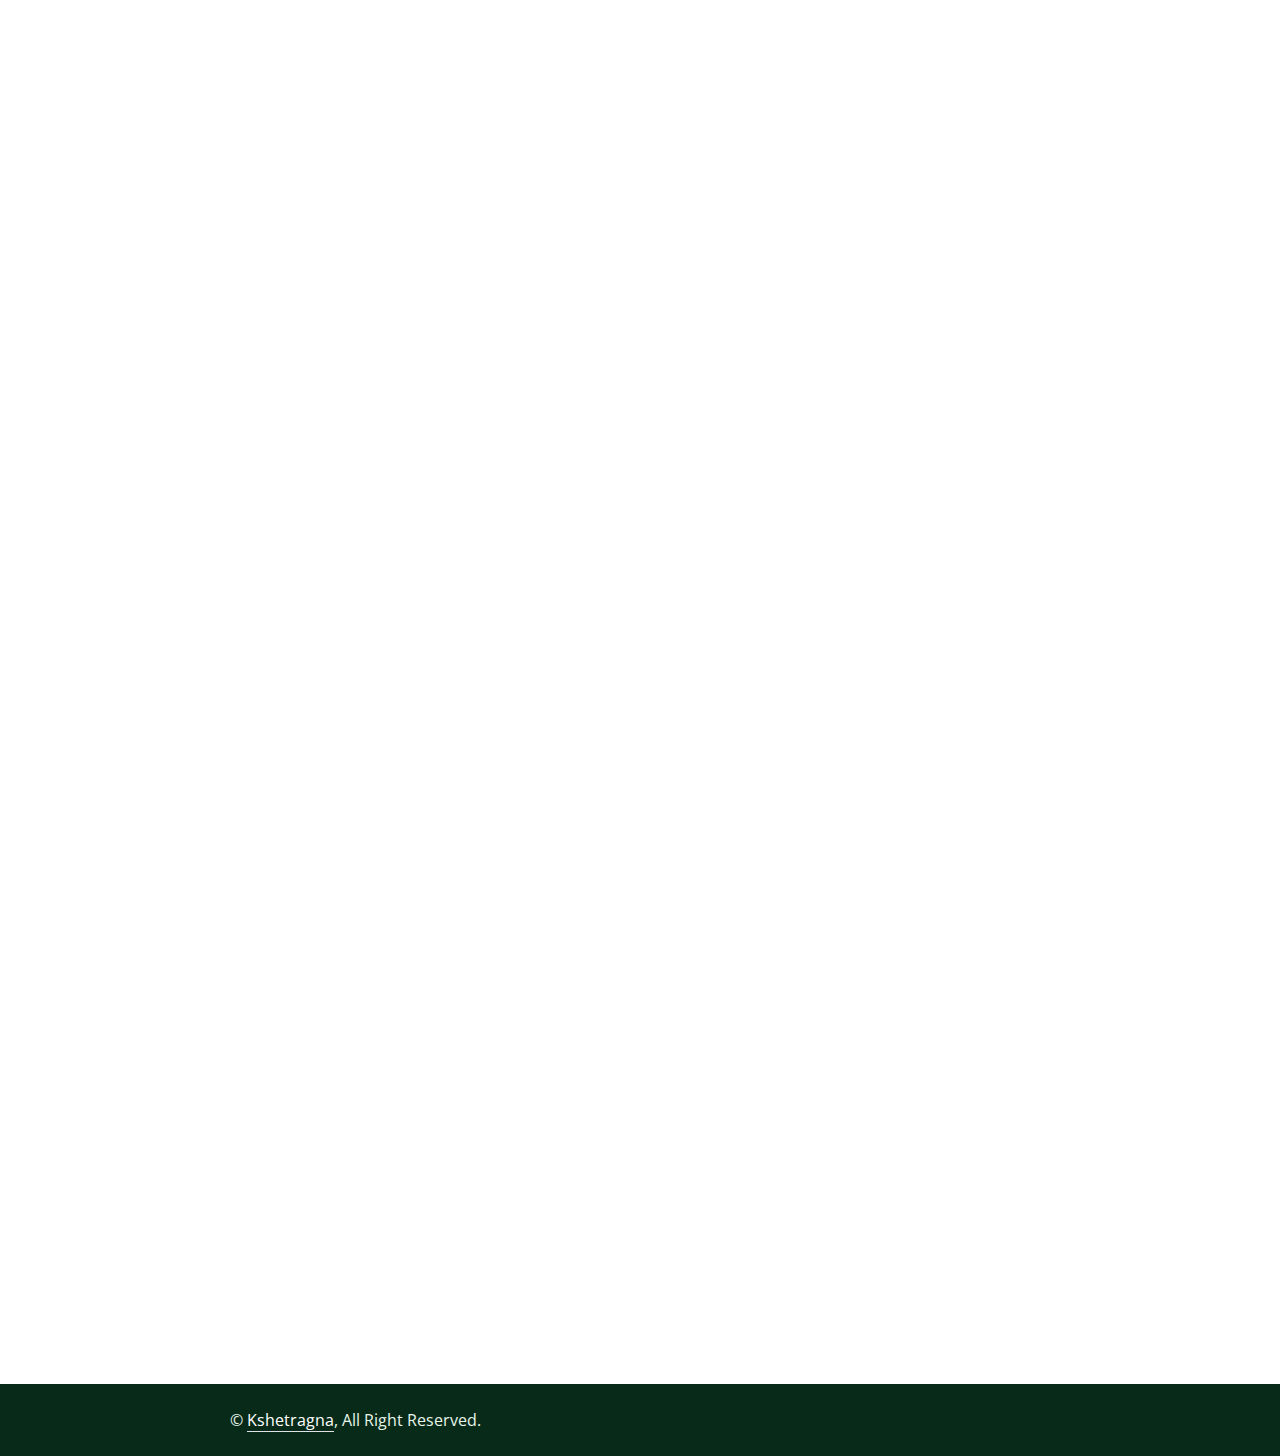
==== commit d219118c: "changes in project view" ====
--- a/index.html
+++ b/index.html
@@ -34,12 +34,17 @@
 
     <!-- Template Stylesheet -->
     <link href="css/style.css" rel="stylesheet">
+    <link href="css/product.css" rel="stylesheet">
+
 </head>
 
 <body>
+
     <!-- Spinner Start -->
     <div id="spinner" class="show bg-white position-fixed translate-middle w-100 vh-100 top-50 start-50 d-flex align-items-center justify-content-center">
-        <div class="spinner-border text-primary" role="status" style="width: 3rem; height: 3rem;"></div>
+        <div class="loader-container">
+            <img src="img/logo/main-logo.png" alt="Logo" class="loader-logo">
+        </div>
     </div>
     <!-- Spinner End -->
 
@@ -59,11 +64,13 @@
                 <a href="index.html" class="nav-item nav-link active">Home</a>
                 <a href="about.html" class="nav-item nav-link">About</a>
                 <a href="service.html" class="nav-item nav-link">Services</a>
-                <a href="project.html" class="nav-item nav-link">Projects</a>
+                <a href="project.html" class="nav-item nav-link">Projects A</a>
+                <a href="projectb.html" class="nav-item nav-link">Projects B</a>
                 <div class="nav-item dropdown">
                     <a href="#" class="nav-link dropdown-toggle" data-bs-toggle="dropdown">Pages</a>
                     <div class="dropdown-menu bg-light m-0">
                         <a href="feature.html" class="dropdown-item">Features</a>
+                        <a href="lawnmover.html" class="dropdown-item">product1</a>
                         <a href="quote.html" class="dropdown-item">Free Quote</a>
                         <a href="team.html" class="dropdown-item">Our Team</a>
                         <a href="testimonial.html" class="dropdown-item">Testimonial</a>
@@ -423,15 +430,15 @@
                 <div class="col-12 text-center">
                     <ul class="list-inline rounded mb-5" id="portfolio-flters">
                         <li class="mx-2 active" data-filter="*">All</li>
-                        <li class="mx-2" data-filter=".first">Complete Projects</li>
-                        <li class="mx-2" data-filter=".second">Ongoing Projects</li>
+                        <li class="mx-2" data-filter=".first">Equipments</li>
+                        <li class="mx-2" data-filter=".second">Tools</li>
                     </ul>
                 </div>
             </div>
             <div class="row g-4 portfolio-container">
                 <div class="col-lg-4 col-md-6 portfolio-item first wow fadeInUp" data-wow-delay="0.1s">
                     <div class="portfolio-inner rounded">
-                        <img class="img-fluid" src="img/service-1.jpg" alt="">
+                        <img class="img-fluid" src="img/service-1.jpg" alt="ok">
                         <div class="portfolio-text">
                             <h4 class="text-white mb-4">Landscaping</h4>
                             <div class="d-flex">
--- a/css/style.css
+++ b/css/style.css
@@ -536,3 +536,69 @@
     max-width: 75px; /* Adjust the logo's maximum width as needed */
     margin-left: 10px; /* Adjust the spacing between the text and logo */
   }
+
+  /* product design */
+  .products_details .section-header h2 {
+    color: var(--primary);
+}
+.img-fluid {
+    max-width: 100%;
+    height: auto;
+}
+.text-center {
+    text-align: center !important;
+}
+.content {
+    text-align: justify;
+}
+.products_details .download-btn .fa {
+    background: rgba(0,0,0,.1);
+    padding: 12px 14px;
+    margin-right: 14px;
+}
+.fa-check-circle:before {
+    content: "\f058";
+}
+.products_details .iconlist li {
+    padding: 10px 0;
+}
+.products_details .iconlist .fa {
+    font-size: 20px;
+    width: 30px;
+    text-align: center;
+    border-right: 1px solid #ddd;
+}
+.products_details .download-btn a {
+    background: #f9f9f9;
+    border: 1px solid #d5d5d5;
+    border-radius: 3px;
+    padding: 0 14px 0 0;
+    display: inline-block;
+    font-size: 16px;
+    color: #222;
+    text-decoration: none;
+    text-transform: uppercase;
+    font-weight: 600;
+    width: auto;
+}
+.section-header h2 {
+    font-family: Poppins,sans-serif;
+    color: #333;
+    font-size: 1.75rem;
+    font-weight: 700;
+    text-transform: uppercase;
+}
+.loader-container {
+    position: relative;
+    display: inline-block;
+  }
+  .loader-logo {
+    width: 60px;
+    height: 60px;
+    position: absolute;
+    top: 50%;
+    left: 50%;
+    transform: translate(-50%, -50%);
+    z-index: 2;
+  }
+  --- a/css/product.css
+++ b/css/product.css
@@ -0,0 +1,44 @@
+/********** Template CSS **********/
+:root {
+    --primary: #348E38;
+    --secondary: #525368;
+    --light: #E8F5E9;
+    --dark: #0F4229;
+}
+@media (min-width: 1200px){
+h1, .h1 {
+    font-size: 2.5rem;
+}}
+
+@media (min-width: 1200px){
+.container, .container-sm, .container-md, .container-lg, .container-xl {
+    max-width: 1140px;
+}}
+
+@media (min-width: 992px){
+.mt-2 {
+    margin-top: 2rem!important;
+}}
+@media (min-width: 992px){
+.col-lg-4 {
+    flex: 0 0 auto;
+    width: 33.33333%;
+}}
+@media (min-width: 1200px){
+.col-xl {
+    flex: 1 0 0%;
+}}
+
+.products .list-prod {
+    border: 1px solid #ccc;
+    min-height: 450px;
+    padding: 1rem;
+    transition: all .5s ease;
+    border-radius: 10px;
+    text-align: center;
+    margin-bottom: 10px;
+    width: fit-content;
+    margin: 0 auto;
+    margin-bottom: 30px;
+    width: 100%;
+}